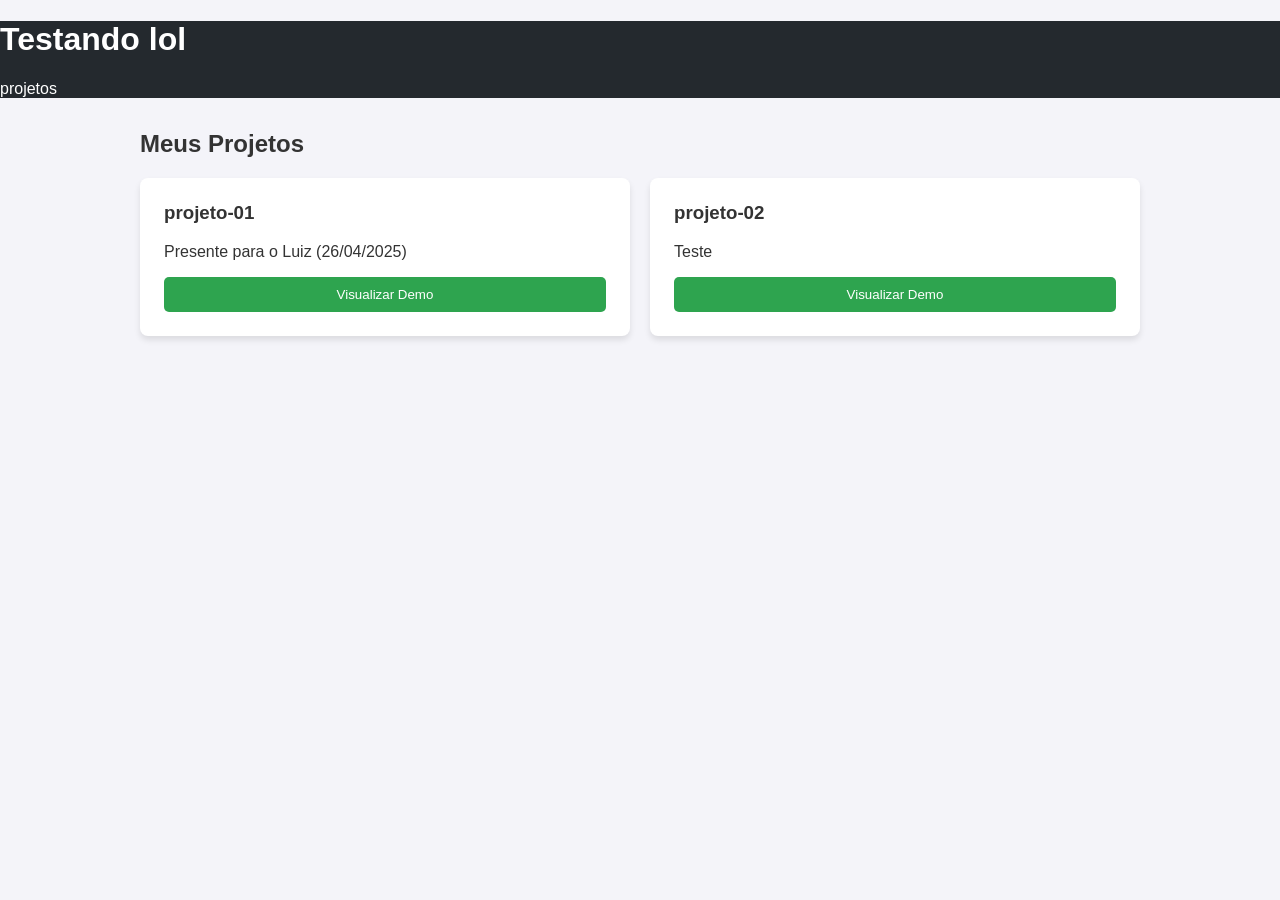
==== index.html @ a0a0eaf5 "Add files via upload" ====
<!DOCTYPE html>
<html lang="pt-br">
<head>
    <meta charset="UTF-8">
    <meta name="viewport" content="width=device-width, initial-scale=1.0">
    <title>Teste</title>
    <style>
        /* Estilos Básicos */
        body { font-family: 'Segoe UI', sans-serif; margin: 0; background: #f4f4f9; color: #333; }
        header { background: #24292e; color: white; padding: 2rem text-align: center; }
        .container { max-width: 1000px; margin: 2rem auto; padding: 0 1rem; }
        
        /* Grid de Projetos */
        .projects-grid { display: grid; grid-template-columns: repeat(auto-fit, minmax(250px, 1fr)); gap: 20px; }
        .card { background: white; border-radius: 8px; padding: 1.5rem; box-shadow: 0 4px 6px rgba(0,0,0,0.1); transition: 0.3s; }
        .card:hover { transform: translateY(-5px); }
        .card h3 { margin-top: 0; }
        .btn-abrir { background: #2ea44f; color: white; border: none; padding: 10px 15px; border-radius: 5px; cursor: pointer; width: 100%; }

        /* Estilo da Tela de Visualização (Overlay/Modal) */
        #preview-overlay { 
            display: none; position: fixed; top: 0; left: 0; width: 100%; height: 100%; 
            background: rgba(0,0,0,0.9); z-index: 1000; 
        }
        #preview-content { position: relative; width: 90%; height: 85%; margin: 2% auto; background: white; border-radius: 10px; overflow: hidden; }
        .close-btn { position: absolute; top: 10px; right: 20px; font-size: 30px; cursor: pointer; color: #333; z-index: 1001; }
        iframe { width: 100%; height: 100%; border: none; }
    </style>
</head>
<body>

<header>
    <h1>Testando lol</h1>
    <p>projetos</p>
</header>

<div class="container">
    <h2>Meus Projetos</h2>
    <div class="projects-grid">
        
    
        <div class="card">
            <h3>projeto-01</h3>
            <p>Presente para o Luiz (26/04/2025)</p>
            <button class="btn-abrir" onclick="abrirProjeto('https://belzeburra.github.io/project-01/')">Visualizar Demo</button>
        </div>

        <div class="card">
            <h3>projeto-02</h3>
            <p>Teste</p>
            <button class="btn-abrir" onclick="abrirProjeto('https://belzeburra.github.io/project-01/')">Visualizar Demo</button>
        </div>


    </div>
</div>

<!-- Tela de Visualização -->
<div id="preview-overlay">
    <span class="close-btn" onclick="fecharProjeto()">&times; Fechar</span>
    <div id="preview-content">
        <iframe id="iframe-projeto" src=""></iframe>
    </div>
</div>

<script>
    function abrirProjeto(url) {
        const overlay = document.getElementById('preview-overlay');
        const iframe = document.getElementById('iframe-projeto');
        
        // Define o link do projeto e mostra a tela
        iframe.src = url;
        overlay.style.display = 'block';
        
        // Bloqueia o scroll da página principal ao abrir
        document.body.style.overflow = 'hidden';
    }

    function fecharProjeto() {
        const overlay = document.getElementById('preview-overlay');
        const iframe = document.getElementById('iframe-projeto');
        
        // Limpa o iframe e esconde a tela
        overlay.style.display = 'none';
        iframe.src = '';
        
        // Reativa o scroll
        document.body.style.overflow = 'auto';
    }
</script>

</body>
</html>
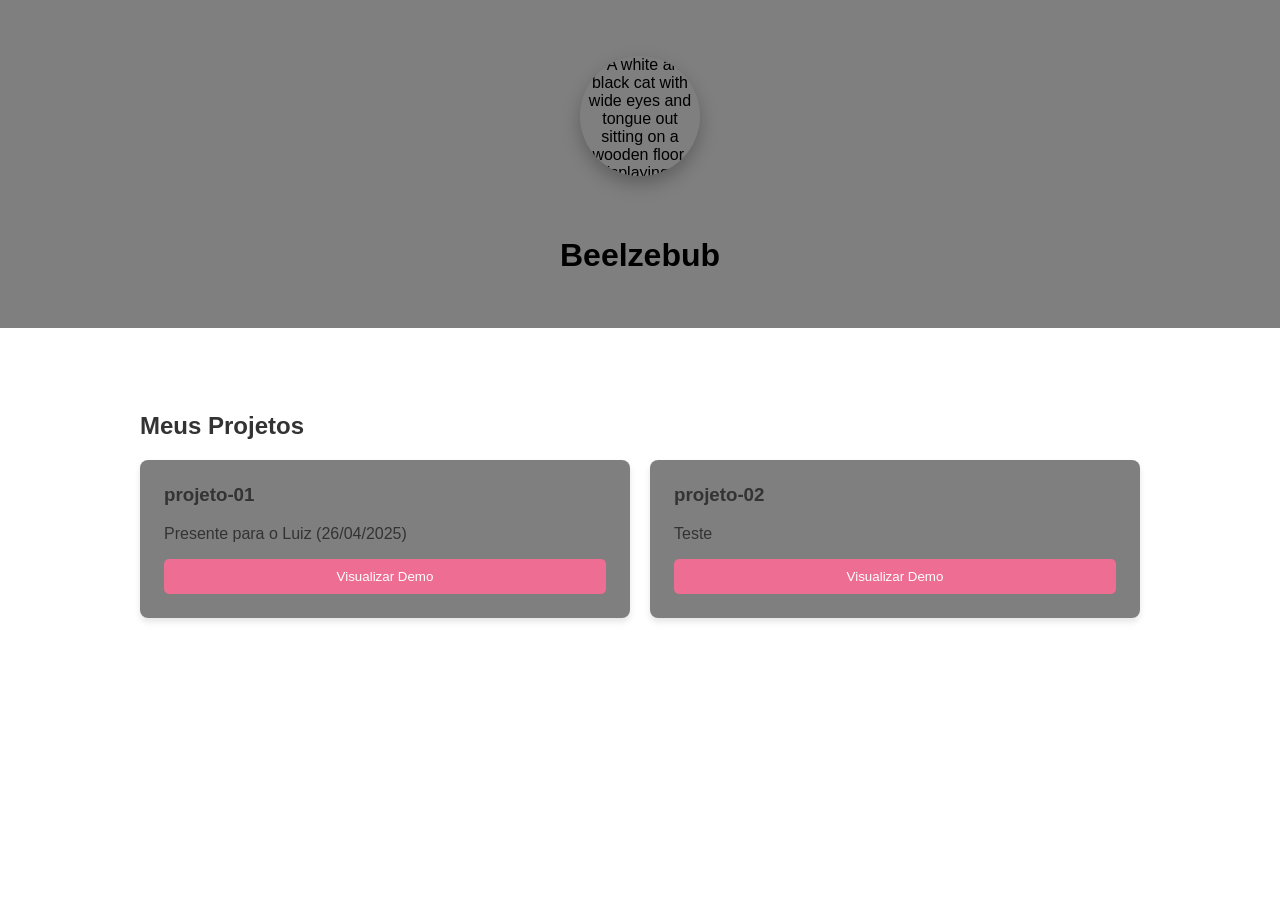
==== commit 702a75e9: "Update index.html" ====
--- a/index.html
+++ b/index.html
@@ -5,17 +5,26 @@
     <meta name="viewport" content="width=device-width, initial-scale=1.0">
     <title>Teste</title>
     <style>
-        /* Estilos Básicos */
-        body { font-family: 'Segoe UI', sans-serif; margin: 0; background: #f4f4f9; color: #333; }
-        header { background: #24292e; color: white; padding: 2rem text-align: center; }
-        .container { max-width: 1000px; margin: 2rem auto; padding: 0 1rem; }
+      body { font-family: 'Segoe UI', sans-serif; margin: 0; background: url('https://i.pinimg.com/originals/9e/47/fe/9e47fefa5a687335cf906882cecfe779.gif') repeat center center fixed; background-size: cover; color: #333; }
+    
+header { background: rgba(0, 0, 0, 0.5); color: rgb(0, 0, 0); padding: 2rem; text-align: center; }
+.container { max-width: 1000px; margin: 2rem auto; padding: 0 1rem; }
+        .cat-image {
+            display: block;
+            width: 120px;
+            height: 120px;
+            margin: 1.5rem auto;
+            border-radius: 50%;
+            object-fit: cover;
+            box-shadow: 0 8px 18px rgba(0,0,0,0.25);
+        }
         
         /* Grid de Projetos */
         .projects-grid { display: grid; grid-template-columns: repeat(auto-fit, minmax(250px, 1fr)); gap: 20px; }
-        .card { background: white; border-radius: 8px; padding: 1.5rem; box-shadow: 0 4px 6px rgba(0,0,0,0.1); transition: 0.3s; }
+        .card { background: rgba(0, 0, 0, 0.5); border-radius: 8px; padding: 1.5rem; box-shadow: 0 4px 6px rgba(0,0,0,0.1); transition: 0.3s; }
         .card:hover { transform: translateY(-5px); }
         .card h3 { margin-top: 0; }
-        .btn-abrir { background: #2ea44f; color: white; border: none; padding: 10px 15px; border-radius: 5px; cursor: pointer; width: 100%; }
+        .btn-abrir { background: #ed6d93; color: white; border: none; padding: 10px 15px; border-radius: 5px; cursor: pointer; width: 100%; }
 
         /* Estilo da Tela de Visualização (Overlay/Modal) */
         #preview-overlay { 
@@ -29,11 +38,11 @@
 </head>
 <body>
 
-<header>
-    <h1>Testando lol</h1>
-    <p>projetos</p>
+<header style="text-align: center; background: rgba(0, 0, 0, 0.5); color: rgb(0, 0, 0); padding: 2rem; display: flex; flex-direction: column; align-items: center; gap: 1rem;">
+    <img src="https://i.pinimg.com/736x/e2/2c/ef/e22cef5fd63b77362b003a09265fda15.jpg" alt="A white and black cat with wide eyes and tongue out sitting on a wooden floor, displaying a playful and silly expression" class="cat-image">
+    <h1>Beelzebub</h1>
 </header>
-
+<p style="text-align: center; font-size: 1.5rem; color: white; ">ESSE SITE ESTÁ EM FASE DE TESTES!!! NAO JULGUE T-T</p>
 <div class="container">
     <h2>Meus Projetos</h2>
     <div class="projects-grid">
@@ -90,4 +99,4 @@
 </script>
 
 </body>
-</html>+</html>
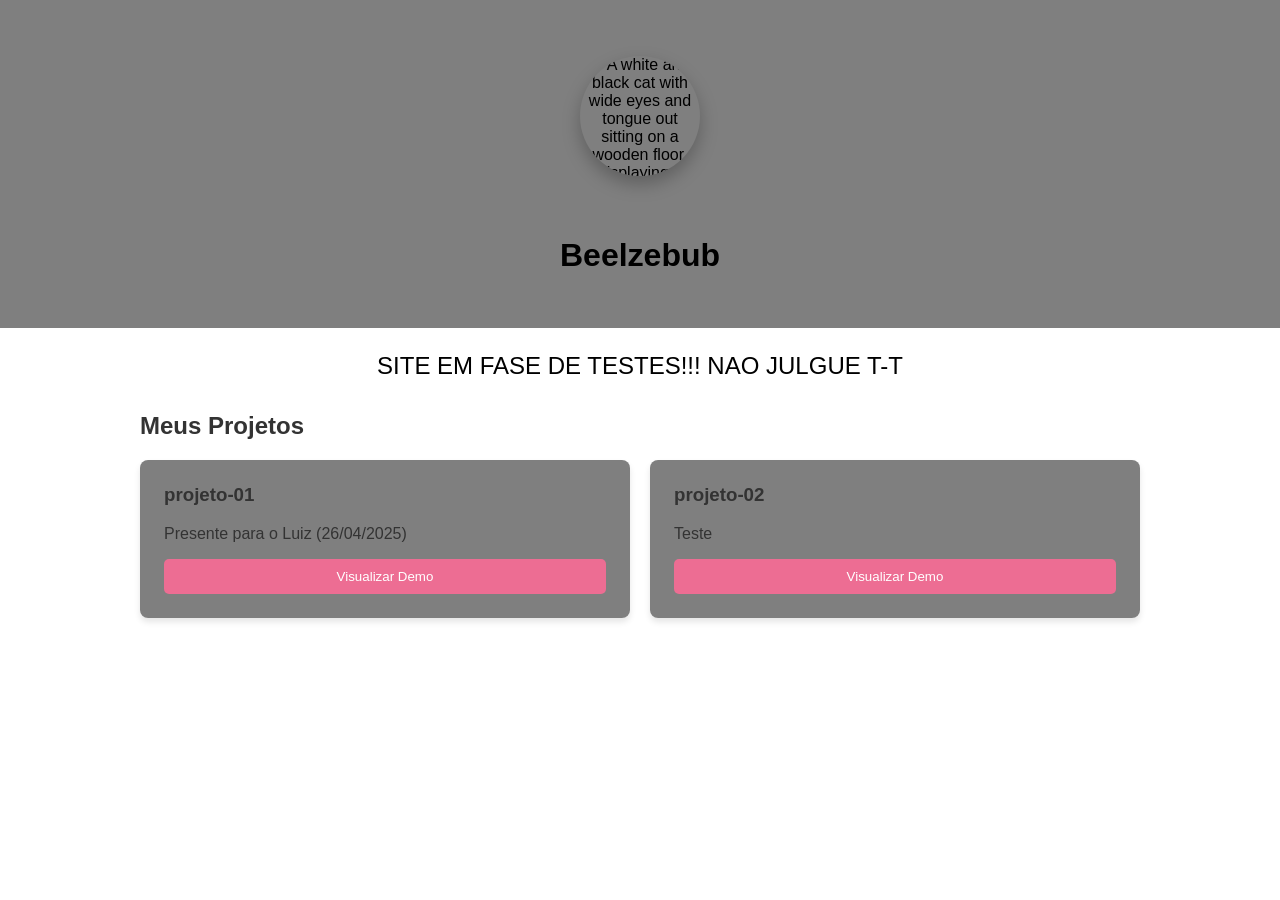
==== commit c05f879a: "Update index.html" ====
--- a/index.html
+++ b/index.html
@@ -42,7 +42,7 @@
     <img src="https://i.pinimg.com/736x/e2/2c/ef/e22cef5fd63b77362b003a09265fda15.jpg" alt="A white and black cat with wide eyes and tongue out sitting on a wooden floor, displaying a playful and silly expression" class="cat-image">
     <h1>Beelzebub</h1>
 </header>
-<p style="text-align: center; font-size: 1.5rem; color: white; ">ESSE SITE ESTÁ EM FASE DE TESTES!!! NAO JULGUE T-T</p>
+<p style="text-align: center; font-size: 1.5rem; color: black; ">SITE EM FASE DE TESTES!!! NAO JULGUE T-T</p>
 <div class="container">
     <h2>Meus Projetos</h2>
     <div class="projects-grid">
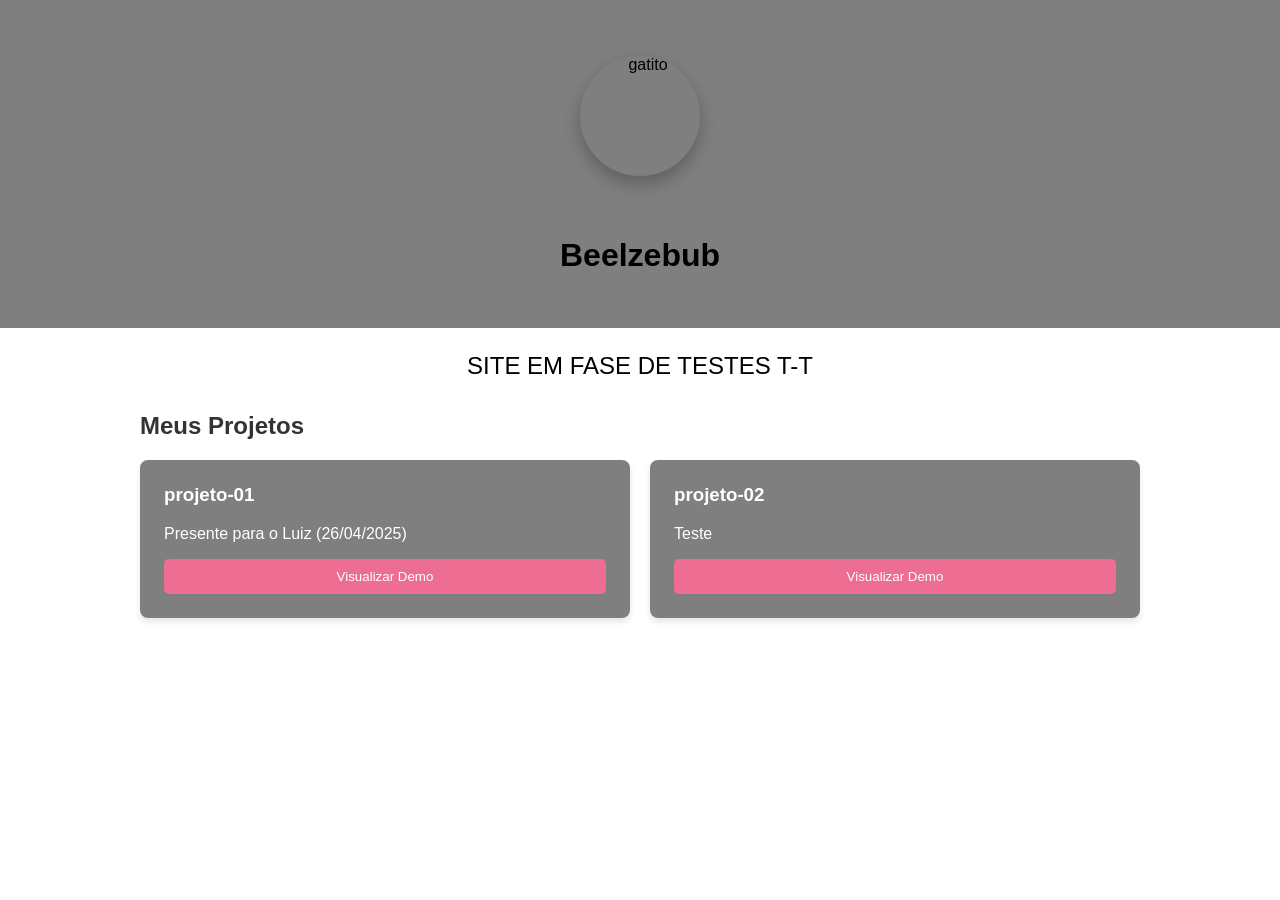
==== commit 11f82495: "Refactor HTML structure and styles Updated styles and content for better presentation." ====
--- a/index.html
+++ b/index.html
@@ -19,30 +19,31 @@
             box-shadow: 0 8px 18px rgba(0,0,0,0.25);
         }
         
-        /* Grid de Projetos */
+        
         .projects-grid { display: grid; grid-template-columns: repeat(auto-fit, minmax(250px, 1fr)); gap: 20px; }
         .card { background: rgba(0, 0, 0, 0.5); border-radius: 8px; padding: 1.5rem; box-shadow: 0 4px 6px rgba(0,0,0,0.1); transition: 0.3s; }
         .card:hover { transform: translateY(-5px); }
-        .card h3 { margin-top: 0; }
+        .card h3 { margin-top: 0; color: white; }
+        .card p { color: white; }
         .btn-abrir { background: #ed6d93; color: white; border: none; padding: 10px 15px; border-radius: 5px; cursor: pointer; width: 100%; }
 
-        /* Estilo da Tela de Visualização (Overlay/Modal) */
+        
         #preview-overlay { 
             display: none; position: fixed; top: 0; left: 0; width: 100%; height: 100%; 
             background: rgba(0,0,0,0.9); z-index: 1000; 
         }
         #preview-content { position: relative; width: 90%; height: 85%; margin: 2% auto; background: white; border-radius: 10px; overflow: hidden; }
-        .close-btn { position: absolute; top: 10px; right: 20px; font-size: 30px; cursor: pointer; color: #333; z-index: 1001; }
+        .close-btn { position: absolute; top: 10px; right: 20px; font-size: 30px; cursor: pointer; color: #ffffff; z-index: 1001; }
         iframe { width: 100%; height: 100%; border: none; }
     </style>
 </head>
 <body>
 
 <header style="text-align: center; background: rgba(0, 0, 0, 0.5); color: rgb(0, 0, 0); padding: 2rem; display: flex; flex-direction: column; align-items: center; gap: 1rem;">
-    <img src="https://i.pinimg.com/736x/e2/2c/ef/e22cef5fd63b77362b003a09265fda15.jpg" alt="A white and black cat with wide eyes and tongue out sitting on a wooden floor, displaying a playful and silly expression" class="cat-image">
+    <img src="https://i.pinimg.com/736x/e2/2c/ef/e22cef5fd63b77362b003a09265fda15.jpg" alt="gatito" class="cat-image">
     <h1>Beelzebub</h1>
 </header>
-<p style="text-align: center; font-size: 1.5rem; color: black; ">SITE EM FASE DE TESTES!!! NAO JULGUE T-T</p>
+<p style="text-align: center; font-size: 1.5rem; color: black; ">SITE EM FASE DE TESTES T-T</p>
 <div class="container">
     <h2>Meus Projetos</h2>
     <div class="projects-grid">
@@ -64,7 +65,7 @@
     </div>
 </div>
 
-<!-- Tela de Visualização -->
+
 <div id="preview-overlay">
     <span class="close-btn" onclick="fecharProjeto()">&times; Fechar</span>
     <div id="preview-content">
@@ -77,11 +78,11 @@
         const overlay = document.getElementById('preview-overlay');
         const iframe = document.getElementById('iframe-projeto');
         
-        // Define o link do projeto e mostra a tela
+        
         iframe.src = url;
         overlay.style.display = 'block';
         
-        // Bloqueia o scroll da página principal ao abrir
+       
         document.body.style.overflow = 'hidden';
     }
 
@@ -89,11 +90,11 @@
         const overlay = document.getElementById('preview-overlay');
         const iframe = document.getElementById('iframe-projeto');
         
-        // Limpa o iframe e esconde a tela
+      
         overlay.style.display = 'none';
         iframe.src = '';
         
-        // Reativa o scroll
+      
         document.body.style.overflow = 'auto';
     }
 </script>
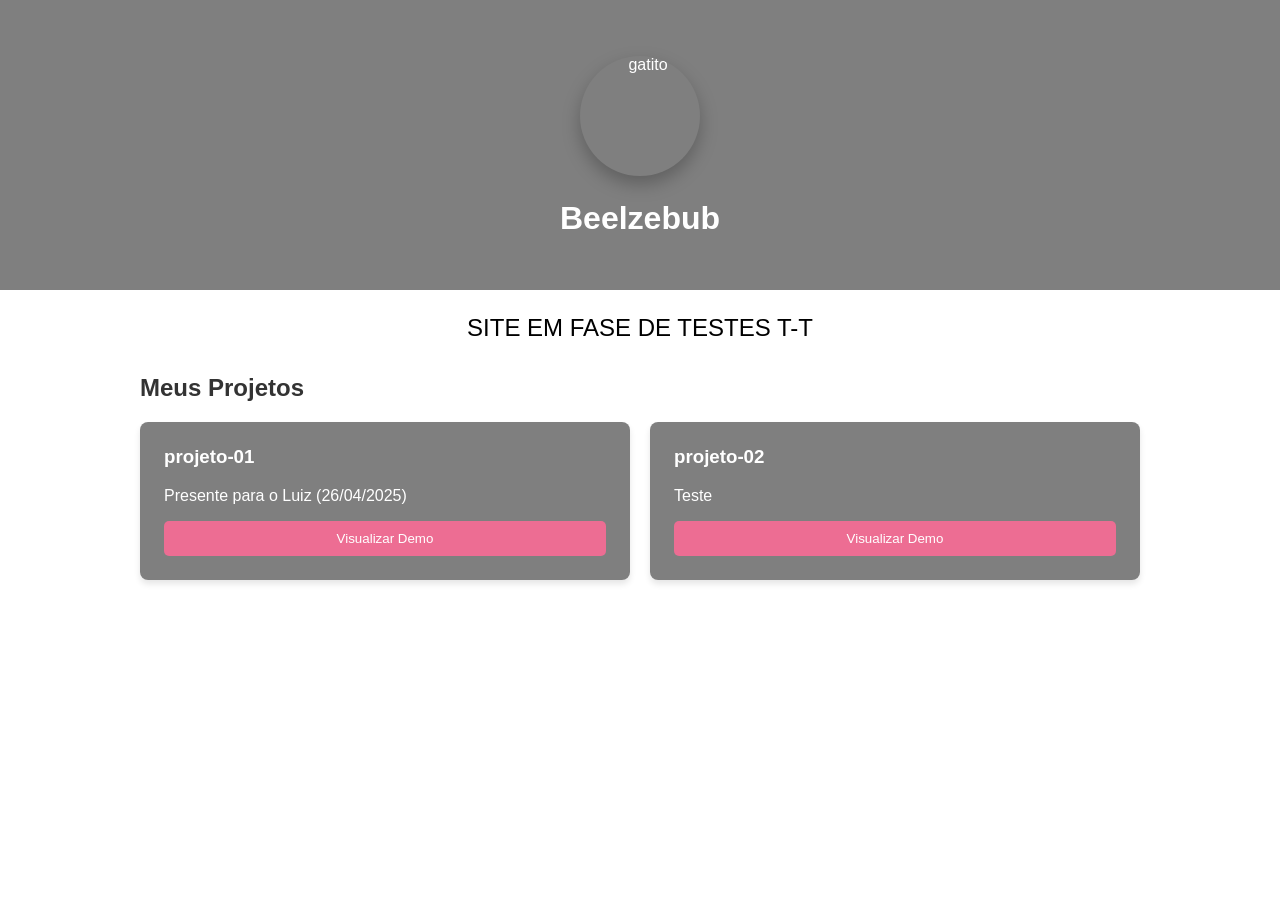
==== commit 2c504404: "Update index.html" ====
--- a/index.html
+++ b/index.html
@@ -5,9 +5,9 @@
     <meta name="viewport" content="width=device-width, initial-scale=1.0">
     <title>Teste</title>
     <style>
-      body { font-family: 'Segoe UI', sans-serif; margin: 0; background: url('https://i.pinimg.com/originals/9e/47/fe/9e47fefa5a687335cf906882cecfe779.gif') repeat center center fixed; background-size: cover; color: #333; }
+      body { font-family: 'Segoe UI', sans-serif; margin: 0; background: url('https://i.pinimg.com/originals/9e/47/fe/9e47fefa5a687335cf906882cecfe779.gif') center center fixed; background-size: cover; background-repeat: no-repeat; color: #333; }
     
-header { background: rgba(0, 0, 0, 0.5); color: rgb(0, 0, 0); padding: 2rem; text-align: center; }
+header { background: rgba(0, 0, 0, 0.5); color: white; padding: 2rem; text-align: center; }
 .container { max-width: 1000px; margin: 2rem auto; padding: 0 1rem; }
         .cat-image {
             display: block;
@@ -33,13 +33,30 @@
             background: rgba(0,0,0,0.9); z-index: 1000; 
         }
         #preview-content { position: relative; width: 90%; height: 85%; margin: 2% auto; background: white; border-radius: 10px; overflow: hidden; }
-        .close-btn { position: absolute; top: 10px; right: 20px; font-size: 30px; cursor: pointer; color: #ffffff; z-index: 1001; }
+        .close-btn { 
+            position: absolute; 
+            top: 10px; 
+            right: 20px; 
+            font-size: 30px; 
+            cursor: pointer; 
+            color: #ffffff; 
+            z-index: 1001; 
+            background: rgba(0,0,0,0.7); 
+            padding: 8px 18px; 
+            border-radius: 8px; 
+            border: 2px solid #fff; 
+            transition: background 0.2s, color 0.2s;
+        }
+        .close-btn:hover {
+            background: #ed6d93;
+            color: #fff;
+        }
         iframe { width: 100%; height: 100%; border: none; }
     </style>
 </head>
 <body>
 
-<header style="text-align: center; background: rgba(0, 0, 0, 0.5); color: rgb(0, 0, 0); padding: 2rem; display: flex; flex-direction: column; align-items: center; gap: 1rem;">
+<header>
     <img src="https://i.pinimg.com/736x/e2/2c/ef/e22cef5fd63b77362b003a09265fda15.jpg" alt="gatito" class="cat-image">
     <h1>Beelzebub</h1>
 </header>
